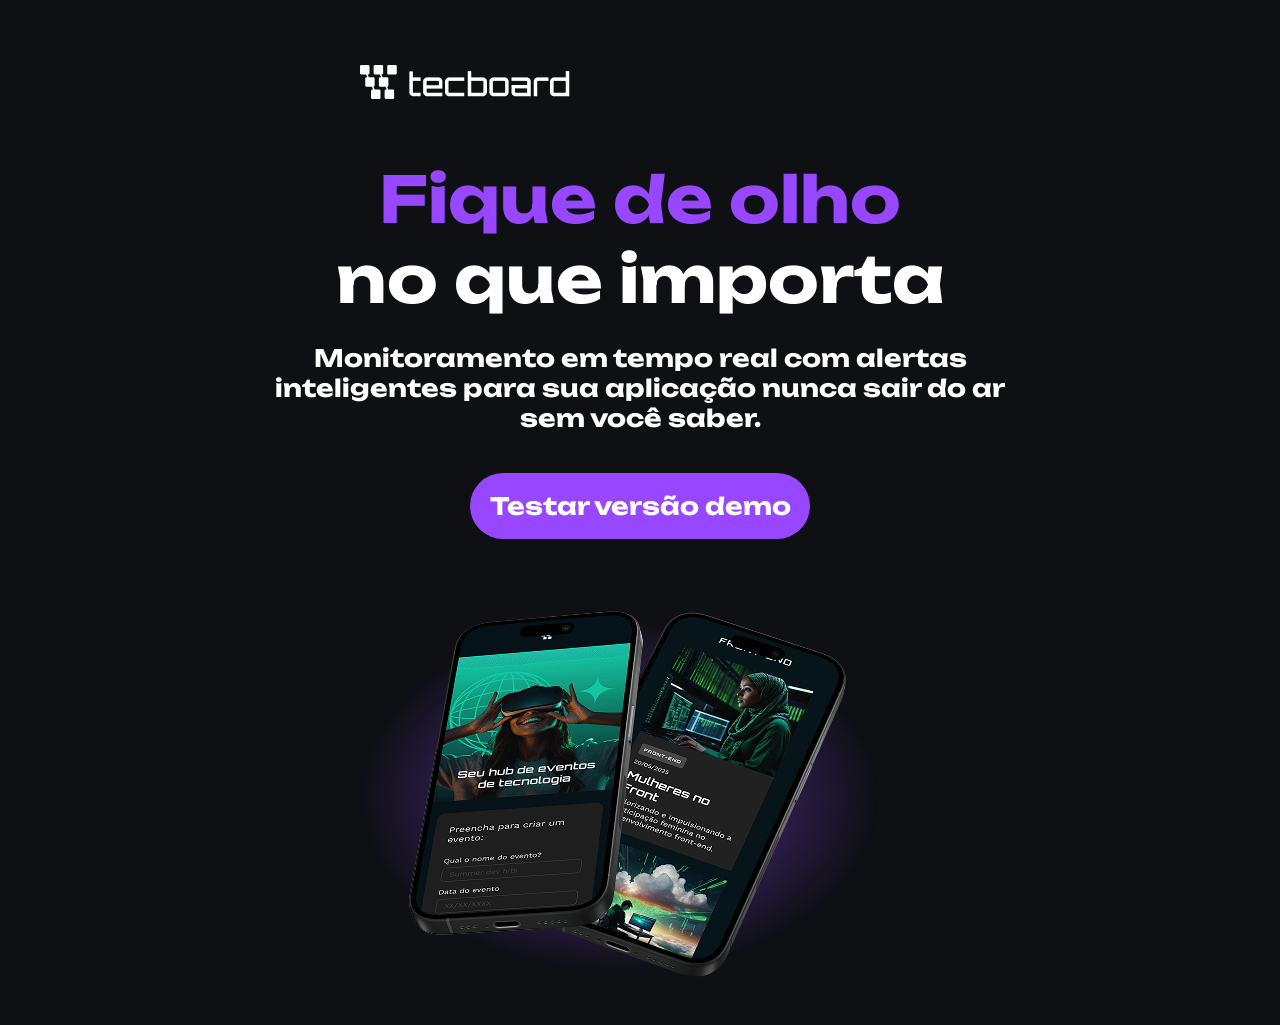
==== Tecboard/index.html @ 5e5f71cf "commit inicial" ====
<!DOCTYPE html>
<html lang="pt-br">
<head>
    <meta charset="UTF-8">
    <meta name="viewport" content="width=device-width, initial-scale=1.0">
    <link rel="icon" href="Favicon-tecboard-black.svg" type="imgame/svg+xml">


    <link rel="stylesheet" href="css/style.css">

    <title>Tecboard</title>    
</head>
<body>
    <header>
        <img src="img/Logo-tecboard-white.png" alt="Logo Tecboard na com preta">
        <main>
            <section>
                <h1><span>Fique de olho</span>
                    <br>no que importa
                </h1>
                <p>Monitoramento em tempo real com alertas inteligentes para sua aplicação nunca sair do ar sem você saber.</p>
                <a href="#">Testar versão demo</a>
                <img src="img/celulares-sobrepostos-desktop.png" alt="dois celuares pretos sobrepostos com uma sombra roxa">
            </section>
        </main>
    </header>
</body>
</html>
---- Tecboard/css/style.css ----
/*Definição de fonts*/
@font-face {
    font-family: "unbounded";
    src: url("../Fontes/Unbounded-Bold.ttf")
    format("truetype");
    font-weight: 700;
    font-style: normal;
    font-display: swap;

}

@font-face {
    font-family: "poppins";
    src: url("../Fontes/Unbounded-Bold.ttf")
    format("truetype");
    font-weight: 400;
    font-style: normal;
    font-display: swap;

}

/*Reset*/
* {
    margin: 0;
    padding: 0;
}

/*Estilo Desktop*/
body {
    background-color: #0E1014;
    color: #ffffff; 
}

header img{
    display: block;
    margin: 65px 0 0 360px;
}

h1 {
    font-size: 64px;
    font-family: "unbounded", sans-serif;
    text-align: center;
    margin-top: 60px;
}

p {
    font-family: "poppins", sans-serif;
    font-size: 24px;
    text-align: center;
    margin: 24px auto 0;
    width: 792px;

}

h1 span {
    color: #9747ff;
}

a {
    color: #ffffff;
    font-family: "poppins", sans-serif;
    font-size: 24px;
    text-decoration: none;
    background-color: #9747ff;
    width: 340px;
    height: 66px;
    display: block;
    text-align: center;  
    line-height: 66px;
    border-radius: 36px;
    margin: 40px auto;

}

a:hover {
    background-color: #8233eb;
}

section img {
    display: block;
    width: 792px;
    height: 446px;
    margin: 0 auto;
}

@media(max-width: 768px){

header img{
    margin: 65px 0 0 60px;

}

p{
    width: 648px;
}

}

@media(max-width: 375px){
    header img{
        margin: 32px 0 0 16px;
    }
    h1{
        font-size: 40px;
    }
    p{
        font-size: 20px;
        width: 340px;
    }

    a{
        font-size: 15px;
        width: 251px;
    }
    section img{
        width: 340px;
        height: 230px;
    }
}
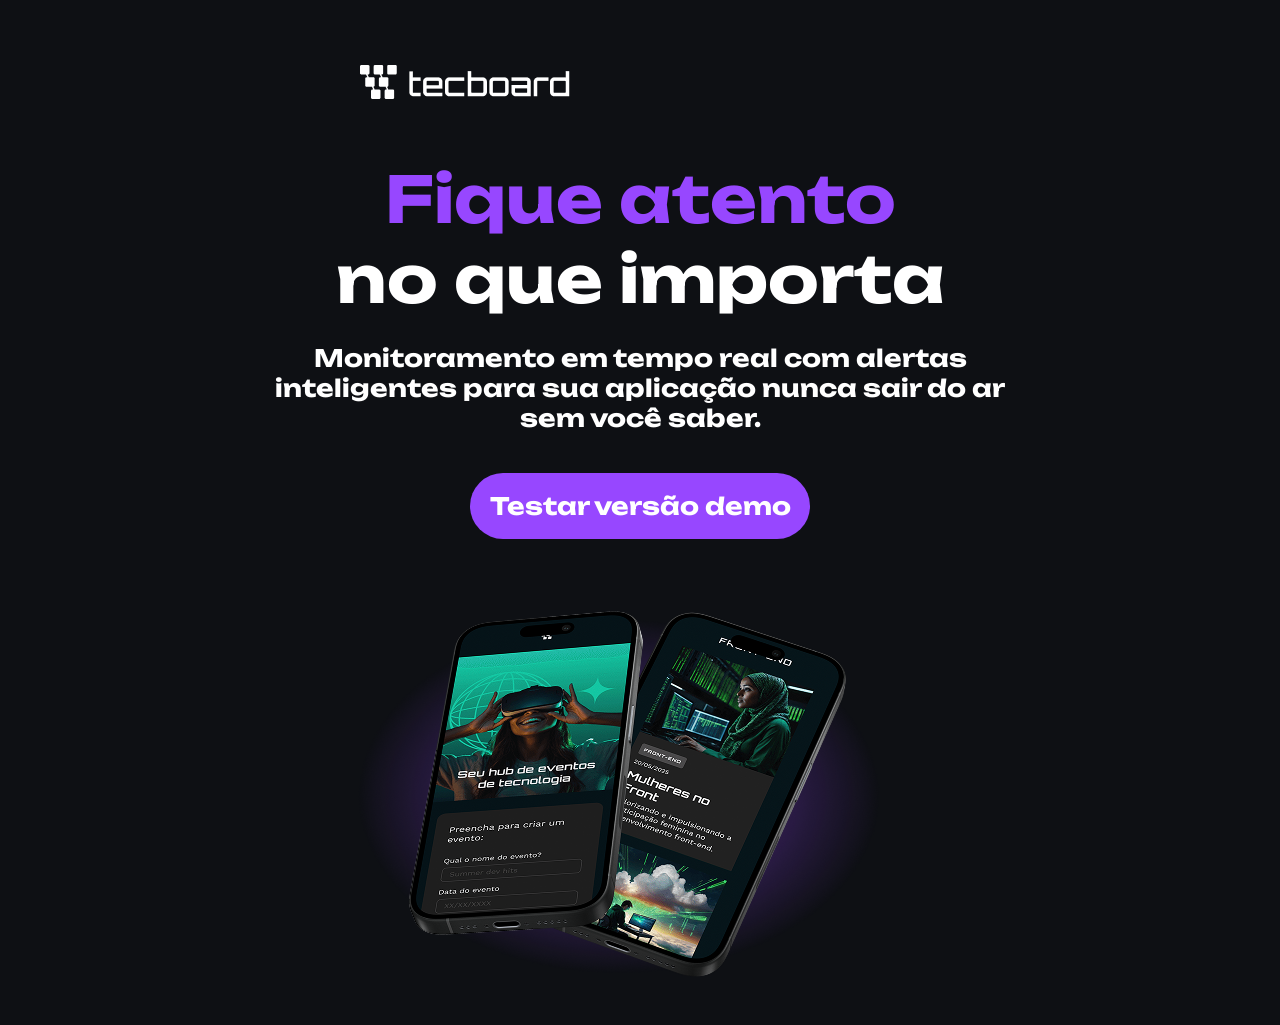
==== commit e17e1f7c: "altera o titulo da pagina" ====
--- a/Tecboard/index.html
+++ b/Tecboard/index.html
@@ -15,7 +15,7 @@
         <img src="img/Logo-tecboard-white.png" alt="Logo Tecboard na com preta">
         <main>
             <section>
-                <h1><span>Fique de olho</span>
+                <h1><span>Fique atento</span>
                     <br>no que importa
                 </h1>
                 <p>Monitoramento em tempo real com alertas inteligentes para sua aplicação nunca sair do ar sem você saber.</p>
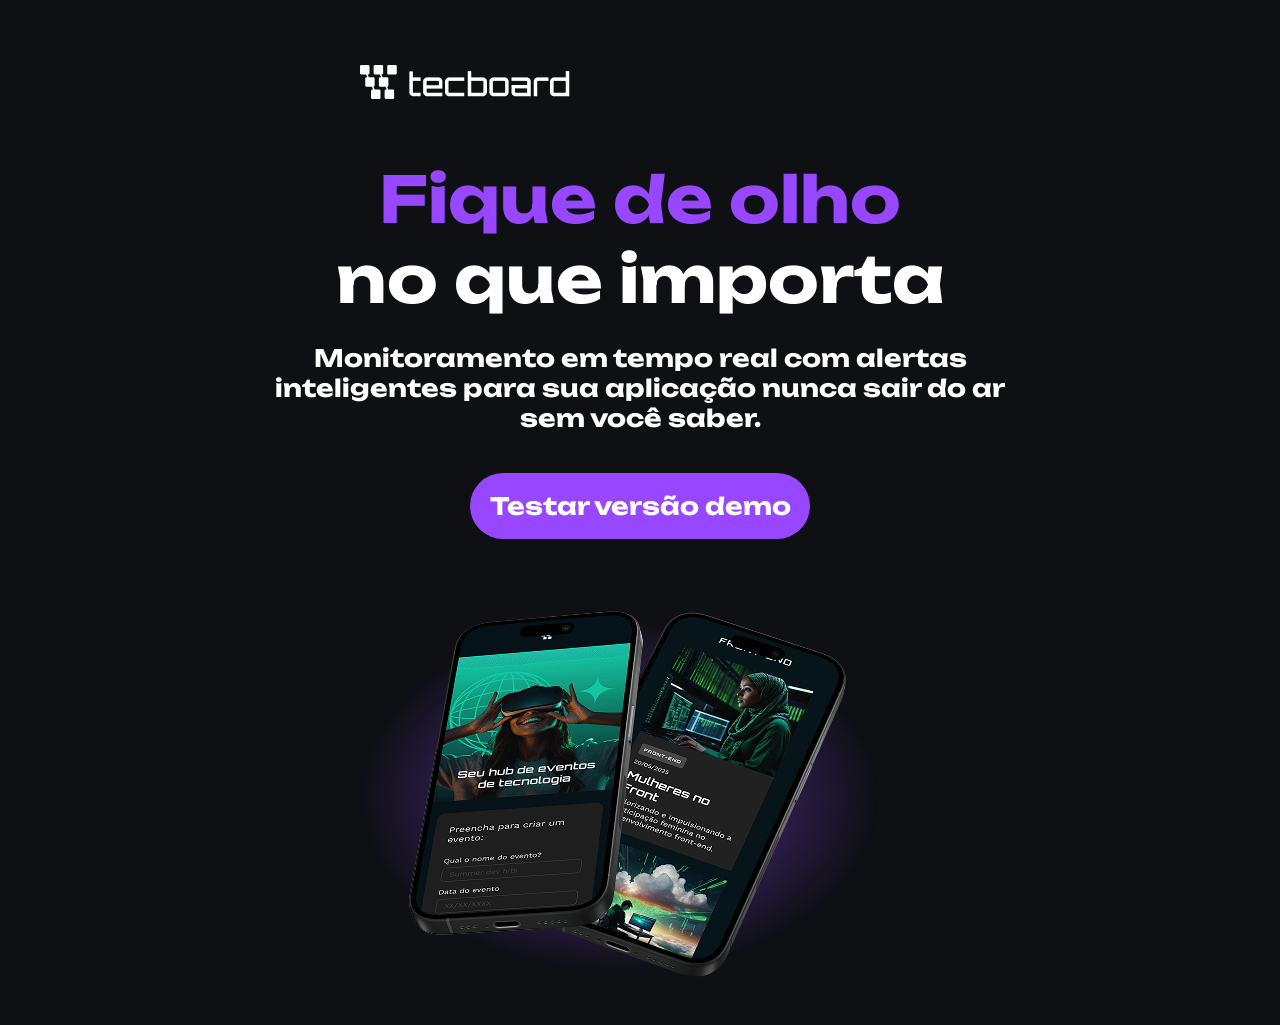
==== commit 6b577aeb: "disfazer alteração de titulo" ====
--- a/Tecboard/index.html
+++ b/Tecboard/index.html
@@ -15,7 +15,7 @@
         <img src="img/Logo-tecboard-white.png" alt="Logo Tecboard na com preta">
         <main>
             <section>
-                <h1><span>Fique atento</span>
+                <h1><span>Fique de olho</span>
                     <br>no que importa
                 </h1>
                 <p>Monitoramento em tempo real com alertas inteligentes para sua aplicação nunca sair do ar sem você saber.</p>
